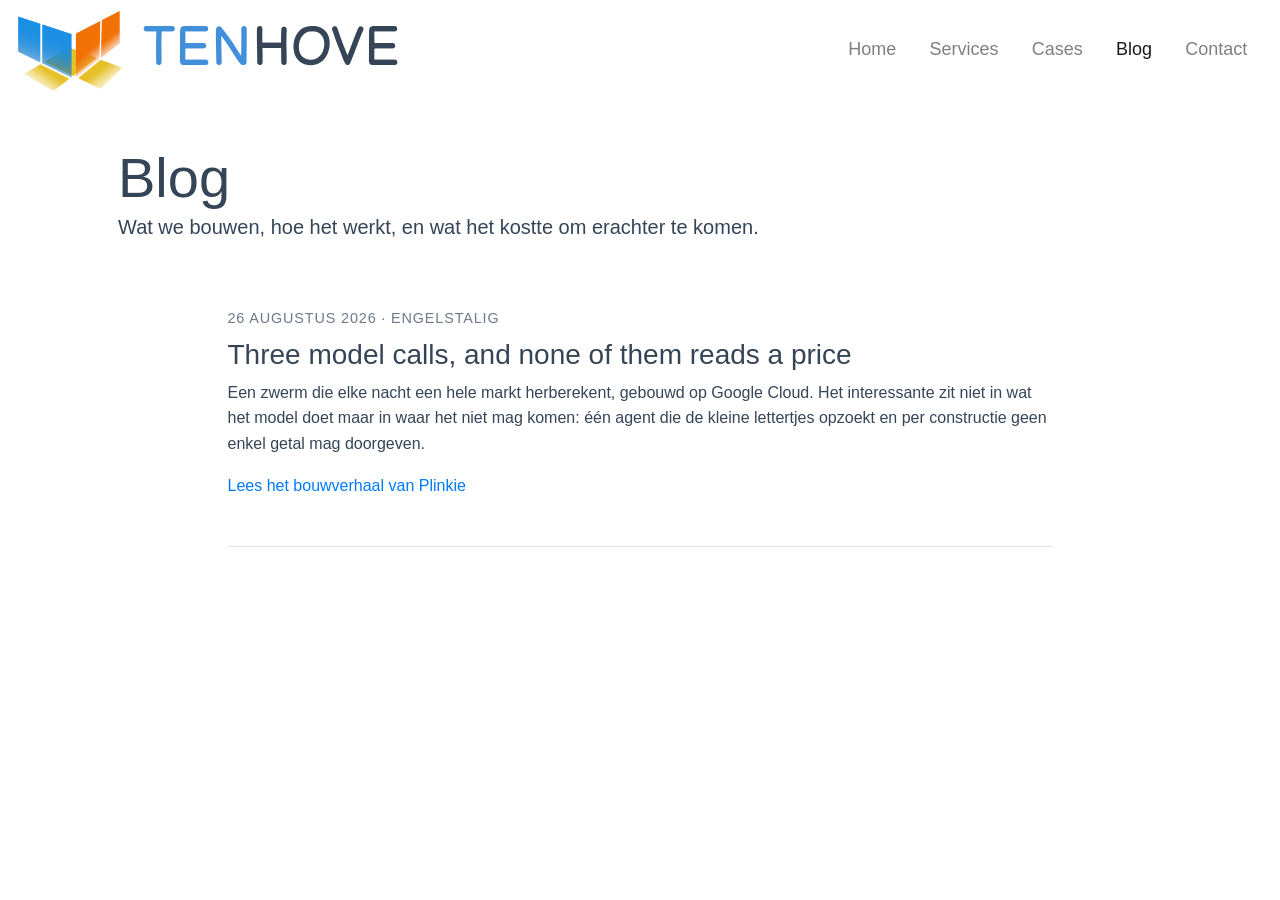
==== blog/index.html @ bf3a73a4 "Blogpagina toegevoegd, met het bouwverhaal van Plinkie als eerste post De site had nog geen blog. Di" ====
<!DOCTYPE html>
<html lang="nl">
  <head>
    <meta charset="UTF-8" />
    <meta name="viewport" content="width=device-width, initial-scale=1.0" />
    <title>Blog | Business Data Solutions</title>
    <meta
      name="description"
      content="Verhalen over wat we bouwen: hoe systemen werken, waar ze fout gingen, en wat dat kostte."
    />
    <link
      rel="stylesheet"
      href="https://stackpath.bootstrapcdn.com/bootstrap/4.5.0/css/bootstrap.min.css"
      integrity="sha384-9aIt2nRpC12Uk9gS9baDl411NQApFmC26EwAOH8WgZl5MYYxFfc+NcPb1dKGj7Sk"
      crossorigin="anonymous"
    />
    <link rel="preconnect" href="https://fonts.gstatic.com" />
    <link
      href="https://fonts.googleapis.com/css2?family=Open+Sans&family=Balsamiq+Sans:wght@700&display=swap"
      rel="stylesheet"
    />
    <link rel="stylesheet" href="../styles.css" />
  </head>
  <body>
    <div class="container">
      <header class="navbar fixed-top navbar-expand-lg navbar-light">
        <div class="d-md-none company-name-sm">
          <a href="/"
            ><img class="mr-2" src="../images/logo.png" height="40px" alt="" loading="lazy"
          /></a>
          <span class="first">TEN<span class="second">HOVE</span></span>
        </div>
        <div class="d-none d-md-block company-name-lg">
          <a href="/"
            ><img class="mr-2" src="../images/logo.png" height="80px" alt="" loading="lazy" />
          </a>
          <span class="first">TEN<span class="second">HOVE</span></span>
        </div>
        <button
          class="navbar-toggler"
          type="button"
          data-toggle="collapse"
          data-target="#navbarSupportedContent"
          aria-controls="navbarSupportedContent"
          aria-expanded="false"
          aria-label="Toggle navigation"
        >
          <span class="navbar-toggler-icon"></span>
        </button>
        <div
          class="collapse navbar-collapse"
          style="font-size: 18px"
          id="navbarSupportedContent"
        >
          <ul
            class="navbar-nav ml-auto d-flex justify-content-around w-50 align-items-start"
          >
            <li class="nav-item"><a class="nav-link" href="/">Home</a></li>
            <li class="nav-item"><a class="nav-link" href="/#services">Services</a></li>
            <li class="nav-item"><a class="nav-link" href="/#cases">Cases</a></li>
            <li class="nav-item active"><a class="nav-link" href="/blog/">Blog</a></li>
            <li class="nav-item"><a class="nav-link" href="/#contact">Contact</a></li>
          </ul>
        </div>
      </header>

      <div class="row mt-5">
        <div class="col-md p-5">
          <div class="display-4 mt-5">Blog</div>
          <p class="lead hero-header">
            Wat we bouwen, hoe het werkt, en wat het kostte om erachter te komen.
          </p>
        </div>
      </div>

      <div class="row justify-content-center pb-5">
        <div class="col-lg-9">
          <article class="post-card">
            <p class="post-meta">
              26 augustus 2026 · Engelstalig
            </p>
            <h2 class="h3">
              <a href="/blog/three-model-calls/"
                >Three model calls, and none of them reads a price</a
              >
            </h2>
            <p>
              Een zwerm die elke nacht een hele markt herberekent, gebouwd op Google Cloud. Het
              interessante zit niet in wat het model doet maar in waar het niet mag komen: één
              agent die de kleine lettertjes opzoekt en per constructie geen enkel getal mag
              doorgeven.
            </p>
            <p>
              <a href="/blog/three-model-calls/">Lees het bouwverhaal van Plinkie</a>
            </p>
          </article>
        </div>
      </div>
    </div>

    <script
      src="https://code.jquery.com/jquery-3.5.1.slim.min.js"
      integrity="sha384-DfXdz2htPH0lsSSs5nCTpuj/zy4C+OGpamoFVy38MVBnE+IbbVYUew+OrCXaRkfj"
      crossorigin="anonymous"
    ></script>
    <script
      src="https://cdn.jsdelivr.net/npm/popper.js@1.16.0/dist/umd/popper.min.js"
      integrity="sha384-Q6E9RHvbIyZFJoft+2mJbHaEWldlvI9IOYy5n3zV9zzTtmI3UksdQRVvoxMfooAo"
      crossorigin="anonymous"
    ></script>
    <script
      src="https://stackpath.bootstrapcdn.com/bootstrap/4.5.0/js/bootstrap.min.js"
      integrity="sha384-OgVRvuATP1z7JjHLkuOU7Xw704+h835Lr+6QL9UvYjZE3Ipu6Tp75j7Bh/kR0JKI"
      crossorigin="anonymous"
    ></script>
  </body>
</html>
---- styles.css ----
body {
  font-family: "Montserrat", sans-serif;
  color: #354557;
}

h1,
h2,
h3,
h4 {
}

p {
  line-height: 1.6;
}

.navbar {
  background-color: white;
}

.company-name-lg {
  font-family: "Balsamiq Sans", cursive;
  font-size: 54px;
}

.company-name-sm {
  font-family: "Balsamiq Sans", cursive;
  font-size: 30px;
}

.first {
  color: #428fdc;
}

.second {
  color: #354557;
}

.hero-img,
.contact-form {
  width: 100%;
}

.anchor {
  padding-top: 50px;
}

.tool-img {
  filter: grayscale(100%);
  width: 120px;
}

.tool-img:hover {
  filter: grayscale(0%);
}

.section-title h2::before,
.section-title h2::after {
  content: "";
  width: 50px;
  height: 2px;
  background: #428fdc;
  display: inline-block;
}

.section-title h2::before {
  margin: 0 15px 10px 0;
}

.section-title h2::after {
  margin: 0 0 10px 15px;
}

*,
::after,
::before {
  box-sizing: border-box;
}

.service-col,
.contact-col {
  text-align: center;
}

/* --- Blog ------------------------------------------------------------
   De blogpagina's zijn dezelfde statische opzet als de homepage: Bootstrap
   van de CDN, geen build-stap. Wat hier bij komt is alleen wat een lopend
   artikel nodig heeft en een marketingpagina niet: een leesbare regellengte
   en rust rond de kop. */

.post-body {
  max-width: 42em; /* ~70 tekens per regel; daarboven raakt een lezer de regel kwijt */
}

.post-title {
  font-size: 2.4rem;
  line-height: 1.2;
  margin-bottom: 1.5rem;
}

.post-meta {
  color: #6c7a89;
  font-size: 0.9rem;
  text-transform: uppercase;
  letter-spacing: 0.06em;
  margin-bottom: 0.5rem;
}

.post-body h2 {
  margin-top: 2.5rem;
  margin-bottom: 1rem;
}

.post-body p,
.post-body li {
  font-size: 1.05rem;
}

.post-code {
  background: #f4f6f8;
  border-left: 3px solid #428fdc;
  padding: 1rem 1.25rem;
  overflow-x: auto;
  font-size: 0.95rem;
}

.post-note {
  color: #6c7a89;
  font-size: 0.9rem;
  border-top: 1px solid #dfe4ea;
  padding-top: 1rem;
  margin-top: 2.5rem;
}

.post-card {
  border-bottom: 1px solid #dfe4ea;
  padding-bottom: 2rem;
  margin-bottom: 2rem;
}

.post-card h2 a {
  color: #354557;
}
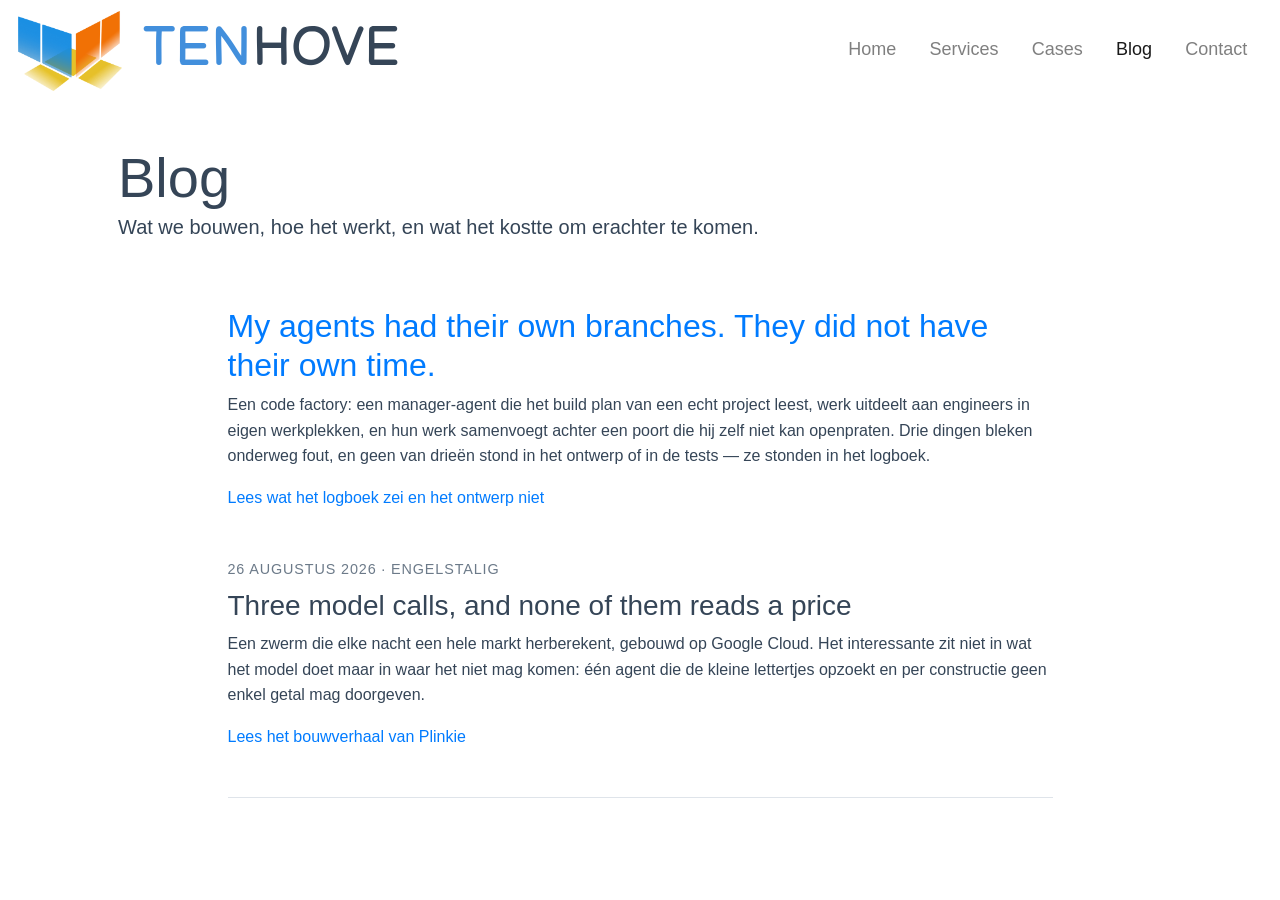
==== commit 70bff4b1: "Blogpost: My agents had their own branches. They did not have their own time. Tweede post in het bou" ====
--- a/blog/index.html
+++ b/blog/index.html
@@ -75,6 +75,23 @@
 
       <div class="row justify-content-center pb-5">
         <div class="col-lg-9">
+          <article class="mb-5">
+            <h2>
+              <a href="/blog/branches-not-time/"
+                >My agents had their own branches. They did not have their own time.</a
+              >
+            </h2>
+            <p>
+              Een code factory: een manager-agent die het build plan van een echt project leest,
+              werk uitdeelt aan engineers in eigen werkplekken, en hun werk samenvoegt achter een
+              poort die hij zelf niet kan openpraten. Drie dingen bleken onderweg fout, en geen van
+              drieën stond in het ontwerp of in de tests — ze stonden in het logboek.
+            </p>
+            <p>
+              <a href="/blog/branches-not-time/">Lees wat het logboek zei en het ontwerp niet</a>
+            </p>
+          </article>
+
           <article class="post-card">
             <p class="post-meta">
               26 augustus 2026 · Engelstalig
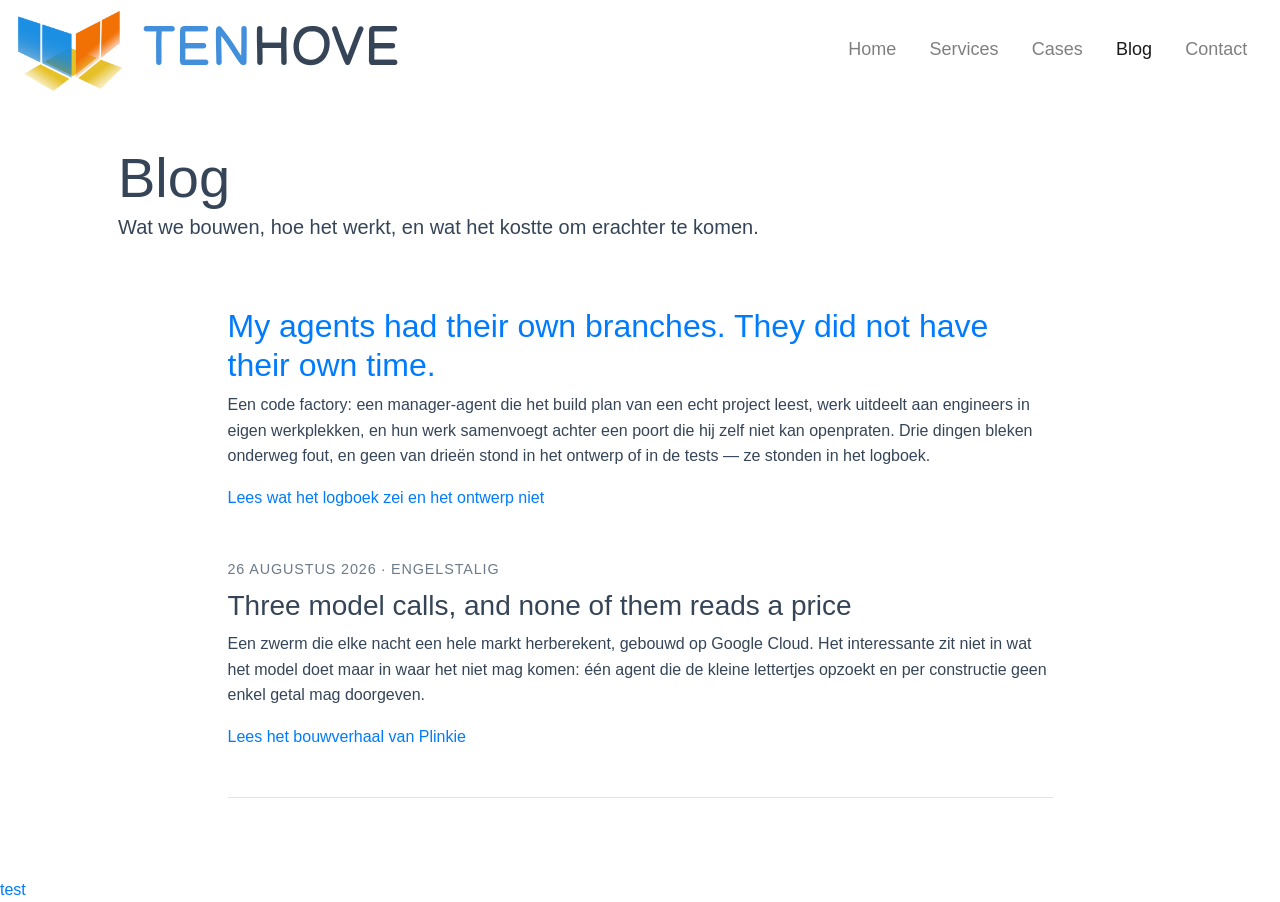
==== commit 806bf6ed: "test: kapotte interne link (niet mergen)" ====
--- a/blog/index.html
+++ b/blog/index.html
@@ -130,5 +130,5 @@
       integrity="sha384-OgVRvuATP1z7JjHLkuOU7Xw704+h835Lr+6QL9UvYjZE3Ipu6Tp75j7Bh/kR0JKI"
       crossorigin="anonymous"
     ></script>
-  </body>
+  <a href="/bestaat-niet/">test</a></body>
 </html>
